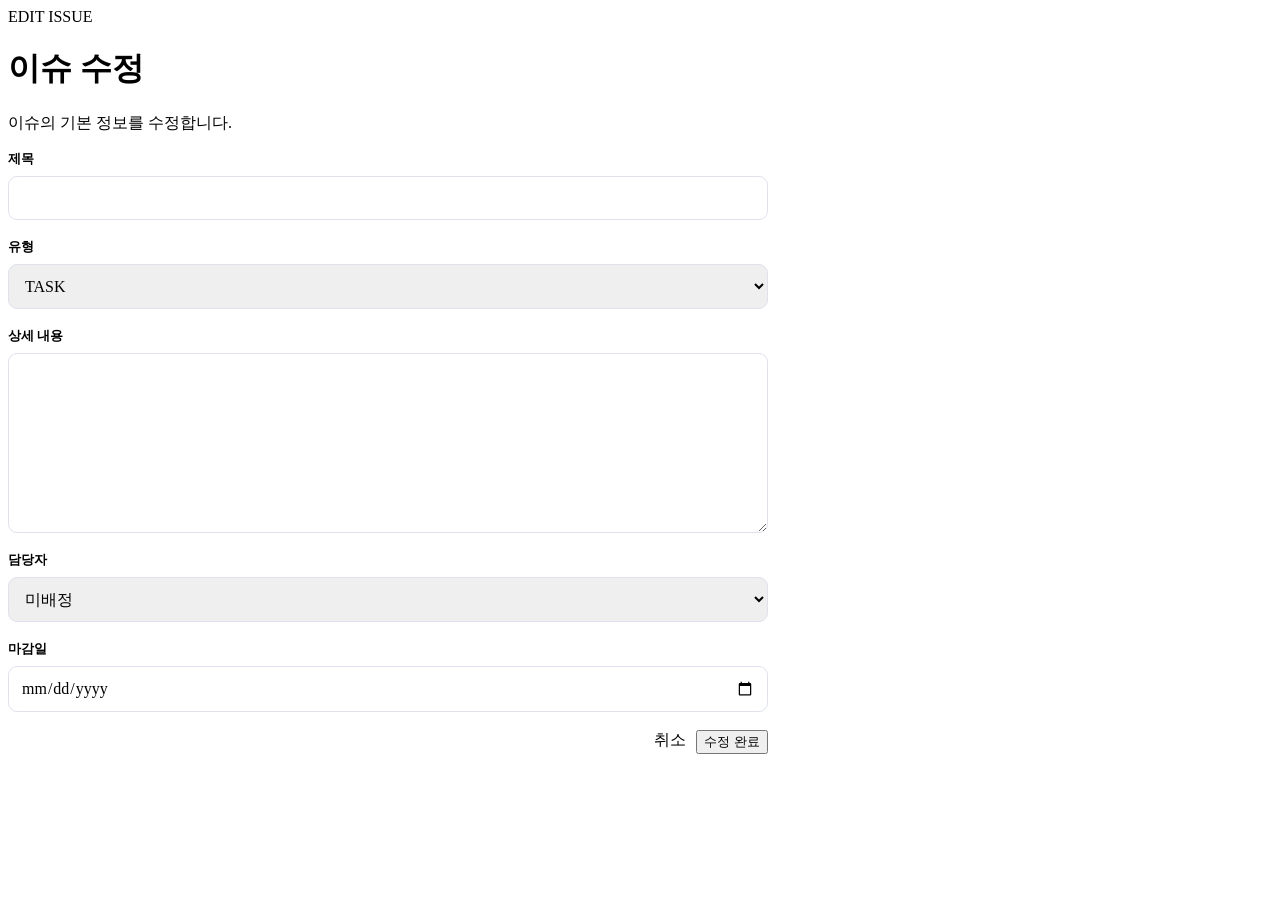
==== src/main/resources/templates/issue/edit.html @ 82f2360f "Initial Spring Boot QA Task Management implementation" ====
<!DOCTYPE html>
<html lang="ko" xmlns:th="http://www.thymeleaf.org">
<head>
    <meta charset="UTF-8">
    <meta name="viewport" content="width=device-width, initial-scale=1.0">
    <title>이슈 수정 | IDI!</title>
    <link rel="stylesheet" th:href="@{/css/common.css}">
    <link rel="stylesheet" th:href="@{/css/issue-detail.css}">
    <style>
        .issue-edit-card { max-width: 760px; }
        .issue-edit-form { display: flex; flex-direction: column; gap: 18px; }
        .issue-edit-field { display: flex; flex-direction: column; gap: 8px; }
        .issue-edit-field label { font-size: 13px; font-weight: 700; }
        .issue-edit-field input,
        .issue-edit-field select,
        .issue-edit-field textarea {
            width: 100%;
            padding: 12px;
            border: 1px solid #dfe2ee;
            border-radius: 9px;
            font: inherit;
            box-sizing: border-box;
        }
        .issue-edit-field textarea { min-height: 180px; resize: vertical; }
        .issue-edit-actions { display: flex; gap: 10px; justify-content: flex-end; }
        .issue-edit-error { color: #dc2626; font-size: 13px; }
    </style>
</head>
<body>

<div th:replace="~{fragments/header :: header}"></div>

<div class="app-shell">
    <div th:replace="~{fragments/sidebar :: sidebar}"></div>

    <main class="dashboard-main">
        <div class="issue-detail-header">
            <div>
                <span class="eyebrow">EDIT ISSUE</span>
                <h1>이슈 수정</h1>
                <p>이슈의 기본 정보를 수정합니다.</p>
            </div>
        </div>

        <section class="dashboard-card issue-edit-card">

            <p class="issue-edit-error"
               th:if="${error != null}"
               th:text="${error}"></p>

            <form class="issue-edit-form"
                  th:action="@{/issue/edit(issueId=${issue.issueId})}"
                  method="post">

                <div class="issue-edit-field">
                    <label for="title">제목</label>
                    <input type="text" id="title" name="title"
                           maxlength="100" required
                           th:value="${issue.title}">
                </div>

                <div class="issue-edit-field">
                    <label for="type">유형</label>
                    <select id="type" name="type">
                        <option value="0" th:selected="${issue.type == '0'}">TASK</option>
                        <option value="1" th:selected="${issue.type == '1'}">BUG</option>
                    </select>
                </div>

                <div class="issue-edit-field">
                    <label for="content">상세 내용</label>
                    <textarea id="content" name="content"
                              th:text="${issue.content}"></textarea>
                </div>


                <div class="issue-edit-field">
                    <label for="assigneeId">담당자</label>
                    <select id="assigneeId" name="assigneeId">
                        <option value="" th:selected="${issue.assigneeId == null}">미배정</option>
                        <option th:each="member : ${memberList}" th:value="${member.userId}" th:text="${member.nickname} + ' (' + ${member.email} + ')'" th:selected="${issue.assigneeId != null and issue.assigneeId == member.userId}">멤버</option>
                    </select>
                </div>

                <div class="issue-edit-field">
                    <label for="dueDate">마감일</label>
                    <input type="date" id="dueDate" name="dueDate"
                           th:value="${issue.dueDate}">
                </div>

                <div class="issue-edit-actions">
                    <a class="btn btn-outline"
                       th:href="@{/issue/detail(issueId=${issue.issueId})}">
                        취소
                    </a>
                    <button type="submit" class="btn btn-primary">
                        수정 완료
                    </button>
                </div>

            </form>
        </section>
    </main>
</div>

</body>
</html>
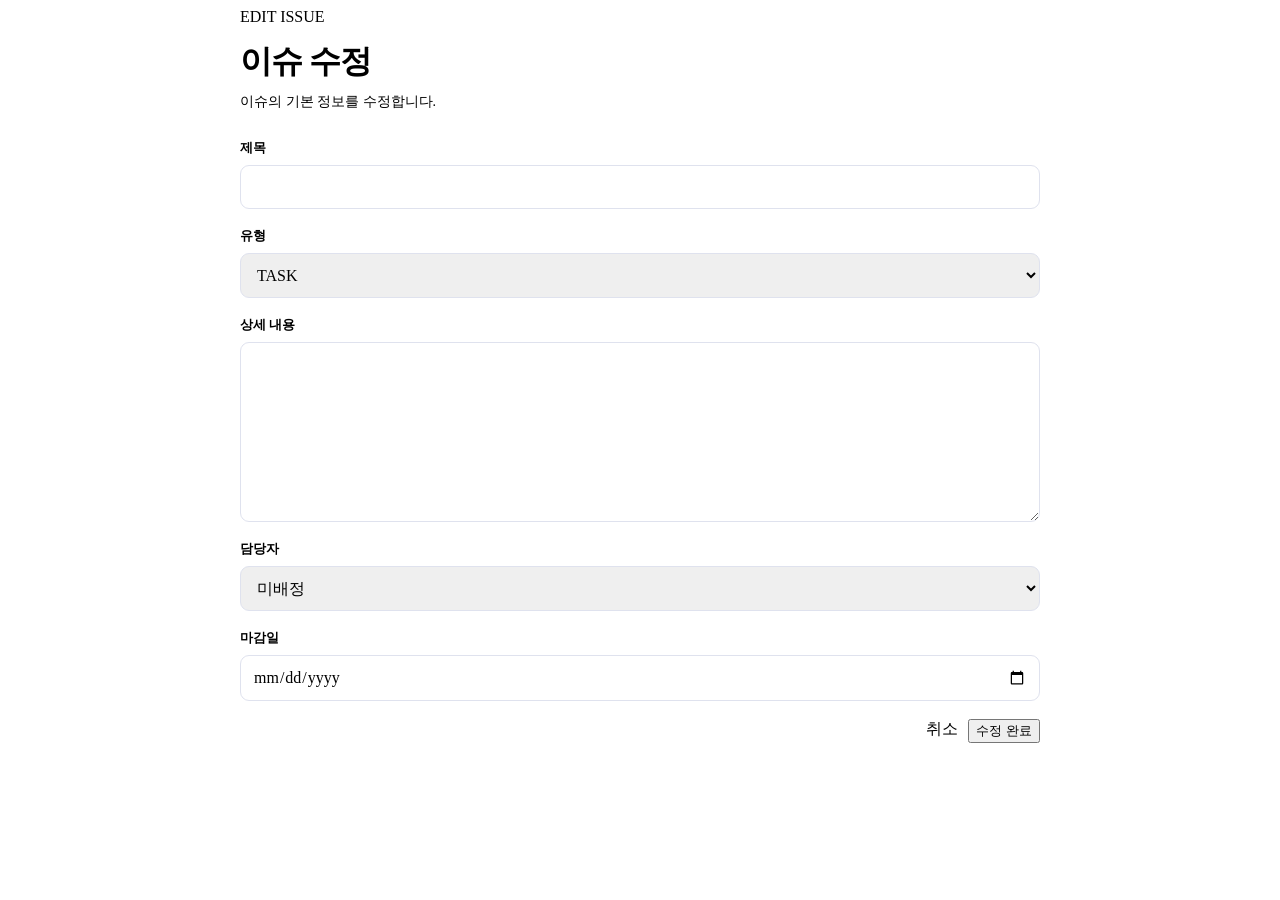
==== commit 51fa2424: "Update IDIi 2.0 portfolio with final features and demo data" ====
--- a/src/main/resources/templates/issue/edit.html
+++ b/src/main/resources/templates/issue/edit.html
@@ -7,7 +7,10 @@
     <link rel="stylesheet" th:href="@{/css/common.css}">
     <link rel="stylesheet" th:href="@{/css/issue-detail.css}">
     <style>
-        .issue-edit-card { max-width: 760px; }
+        .issue-edit-card { width: 100%; max-width: 800px; margin: 0 auto 22px; }
+        .issue-edit-heading { width: 100%; max-width: 800px; margin: 0 auto 28px; }
+        .issue-edit-heading h1 { font-size: 32px; letter-spacing: -1.1px; margin: 14px 0 9px; }
+        .issue-edit-heading p { color: var(--muted); font-size: 14px; margin: 0; }
         .issue-edit-form { display: flex; flex-direction: column; gap: 18px; }
         .issue-edit-field { display: flex; flex-direction: column; gap: 8px; }
         .issue-edit-field label { font-size: 13px; font-weight: 700; }
@@ -24,6 +27,8 @@
         .issue-edit-field textarea { min-height: 180px; resize: vertical; }
         .issue-edit-actions { display: flex; gap: 10px; justify-content: flex-end; }
         .issue-edit-error { color: #dc2626; font-size: 13px; }
+        .issue-edit-field input:focus, .issue-edit-field select:focus, .issue-edit-field textarea:focus { outline: none; border-color: var(--purple); box-shadow: 0 0 0 3px rgba(89,100,220,.1); }
+        @media (max-width: 600px) { .issue-edit-heading h1 { font-size: 26px; } .issue-edit-actions { flex-wrap: wrap; } }
     </style>
 </head>
 <body>
@@ -34,7 +39,7 @@
     <div th:replace="~{fragments/sidebar :: sidebar}"></div>
 
     <main class="dashboard-main">
-        <div class="issue-detail-header">
+        <div class="issue-edit-heading">
             <div>
                 <span class="eyebrow">EDIT ISSUE</span>
                 <h1>이슈 수정</h1>
